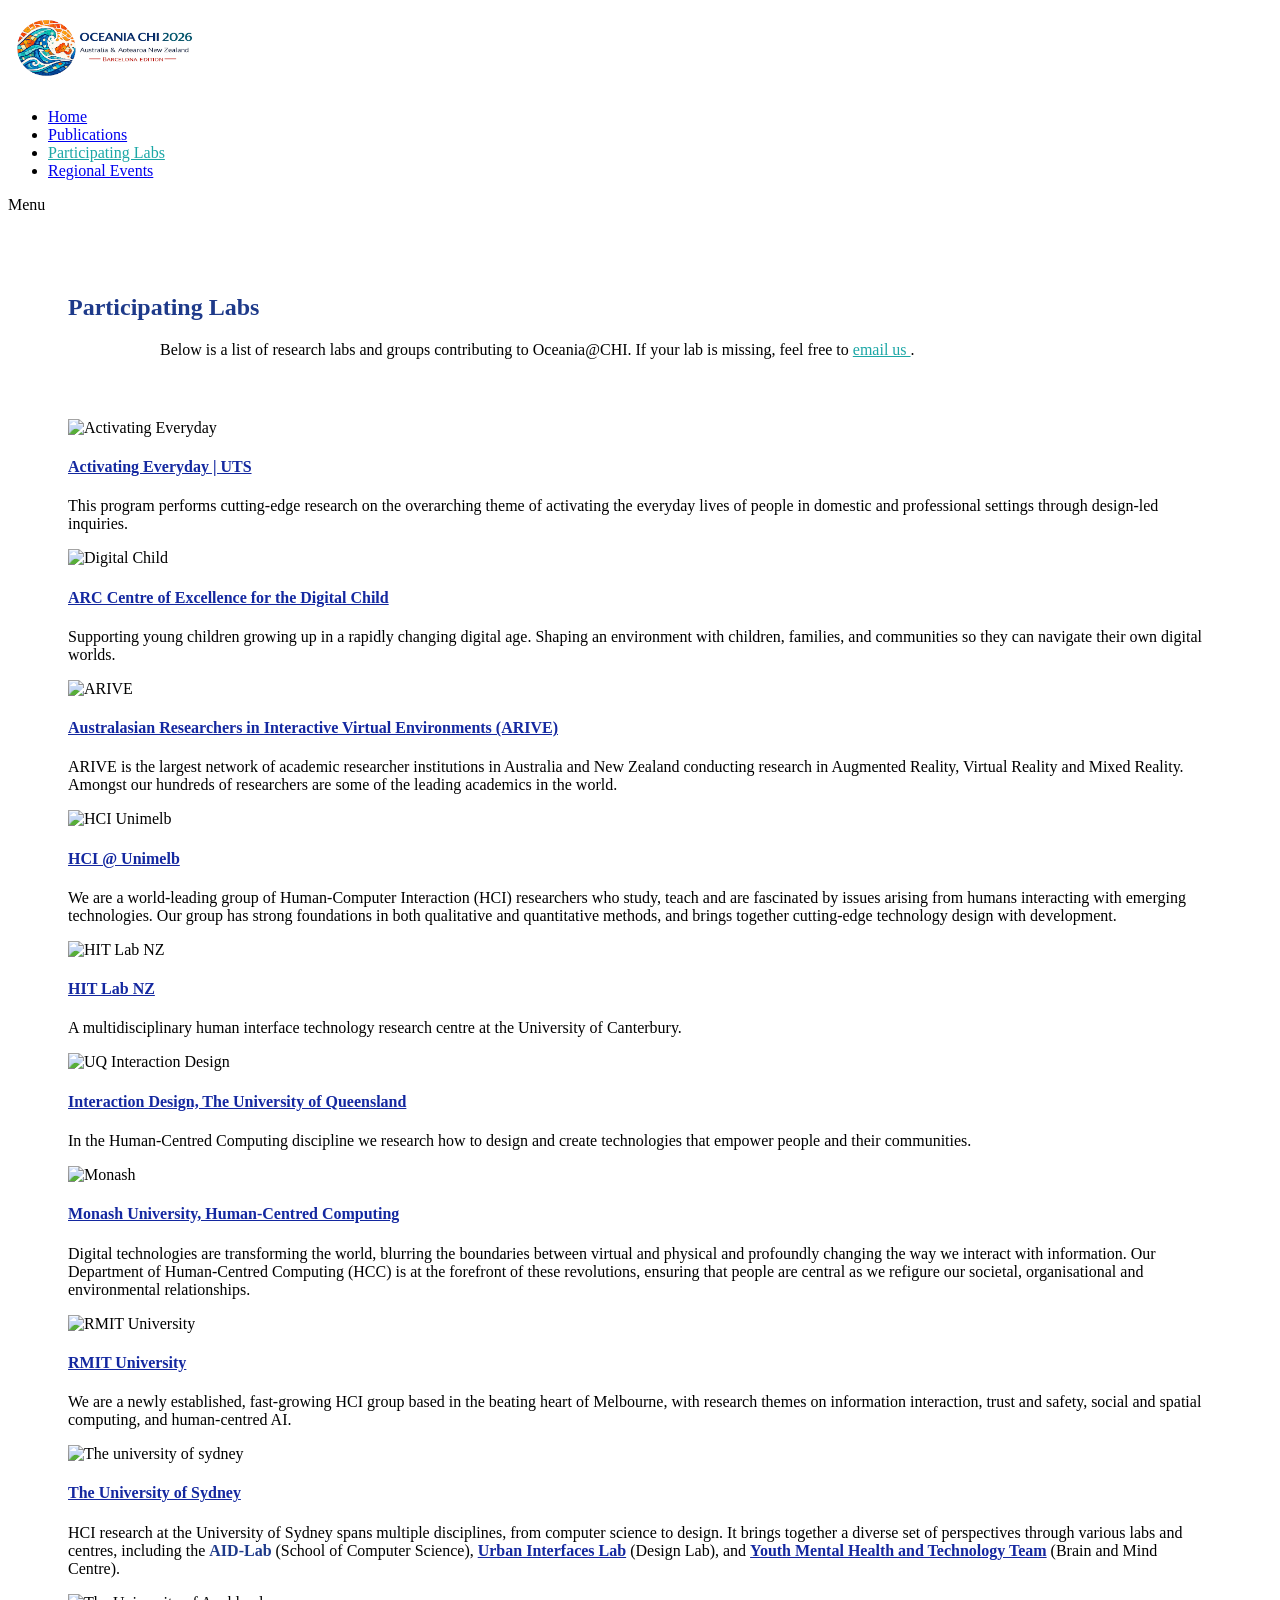
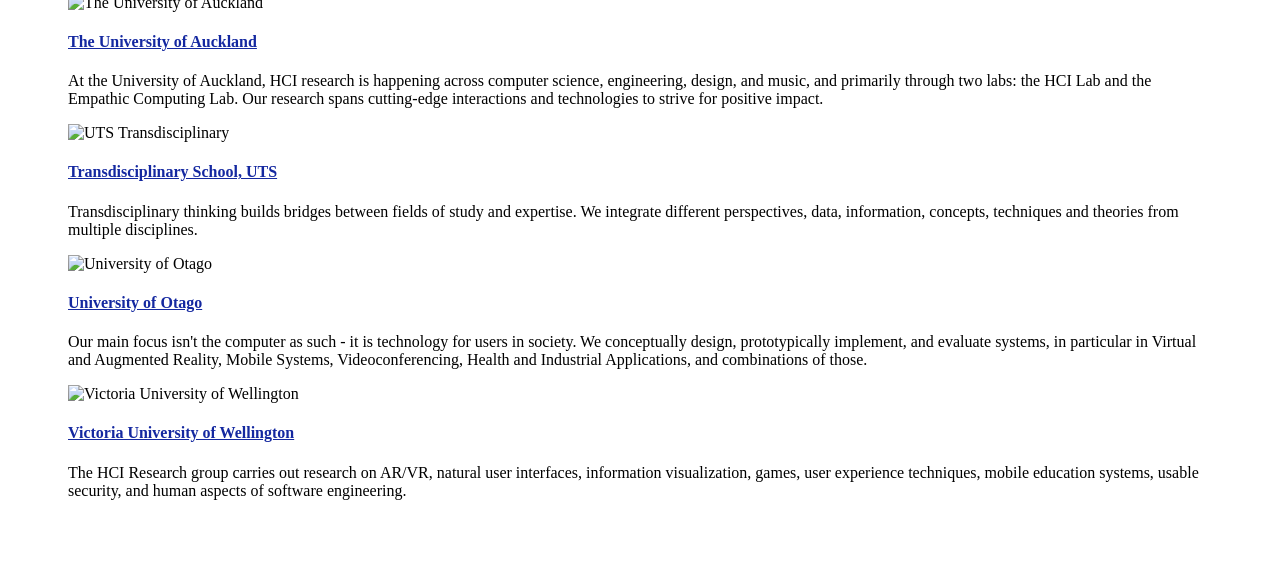
==== labs.html @ 567f7cf2 "Refine participating labs page layout and update lab descriptions" ====
<!DOCTYPE html>
<html lang="en">

<head>

  <meta charset="utf-8">
  <meta name="viewport" content="width=device-width, initial-scale=1, shrink-to-fit=no">
  <meta name="description" content="">
  <meta name="author" content="Tooplate">
  <link
    href="https://fonts.googleapis.com/css?family=Poppins:100,100i,200,200i,300,300i,400,400i,500,500i,600,600i,700,700i,800,800i,900,900i&display=swap"
    rel="stylesheet">

  <title>Oceania CHI 2026 Labs</title>


  <!-- Additional CSS Files -->
  <link rel="stylesheet" type="text/css" href="assets/css/bootstrap.min.css">
  <link rel="stylesheet" type="text/css" href="assets/css/font-awesome.css">
  <link rel="stylesheet" type="text/css" href="assets/css/owl-carousel.css">
  <link rel="stylesheet" href="assets/css/tooplate-artxibition.css">
  <link rel="stylesheet" href="assets/css/oceania-chi.css">
  <!--

Tooplate 2125 ArtXibition

https://www.tooplate.com/view/2125-artxibition

-->
  <style>
    .lab-page-section p {
      font-size: 16px !important;

    }
  </style>
</head>

<body>





  <!-- ***** Header Area Start ***** -->
  <header class="header-area header-sticky">
    <div class="container">
      <div class="row">
        <div class="col-12">
          <nav class="main-nav">
            <!-- ***** Logo Start ***** -->
            <a href="index.html" class="logo"><img src="assets/images/logo_horizontal.png" alt="Oceania@CHI Logo"
                style="height: 80px;"></a>
            <!-- ***** Logo End ***** -->
            <!-- ***** Menu Start ***** -->
            <ul class="nav">
              <li><a href="index.html">Home</a></li>
              <li><a href="publications.html">Publications</a></li>
              <!-- <li><a href="event.html">Oceania@CHI Event</a></li> -->
              <li><a href="labs.html" class="active">Participating Labs</a></li>
              <li><a href="regionalevent.html">Regional Events</a></li>

            </ul>
            <a class='menu-trigger'>
              <span>Menu</span>
            </a>
            <!-- ***** Menu End ***** -->
          </nav>
        </div>
      </div>
    </div>
  </header>
  <!-- ***** Header Area End ***** -->

  <section class="lab-page-section" style="padding: 60px 60px;">
    <div class="container">
      <h2 class="text-center mb-4"><strong>Participating Labs</strong></h2>
      <p class="text-center" style="max-width: 960px; margin: 0 auto 60px;">
        Below is a list of research labs and groups contributing to Oceania@CHI. If your lab is missing, feel free to
        <a class="text-button" href="mailto:parth.bhargava@sydney.edu.au?subject=Oceania%20CHI%20Publication%20Missing">
          email us
        </a>.
      </p>


      <!-- Lab: Activating Everyday | UTS -->
      <div class="row align-items-center mb-5">
        <div class="col-md-2 text-center">
          <img src="assets/images/Logo - Yufeng Wu.png" alt="Activating Everyday" style="max-height: 60px;"
            class="img-fluid">
        </div>
        <div class="col-md-10">
          <h4>
            <a href="https://activatingeveryday.com/" target="_blank"
              style="color: #1428A0; text-decoration: underline;">
              Activating Everyday | UTS
            </a>
          </h4>
          <p>This program performs cutting-edge research on the overarching theme of activating the everyday lives of
            people in domestic and professional settings through design-led inquiries.</p>
        </div>
      </div>

      <!-- Lab: ARC Centre of Excellence for the Digital Child -->
      <div class="row align-items-center mb-5">
        <div class="col-md-2 text-center">
          <img src="assets/images/TDC_LOGO_NAME_PLATE_CMYK_Green - Sarah Matthews.svg" alt="Digital Child"
            style="max-height: 60px;" class="img-fluid">
        </div>
        <div class="col-md-10">
          <h4>
            <a href="https://digitalchild.org.au" target="_blank" style="color: #1428A0; text-decoration: underline;">
              ARC Centre of Excellence for the Digital Child
            </a>
          </h4>
          <p>Supporting young children growing up in a rapidly changing digital age. Shaping an environment with
            children, families, and communities so they can navigate their own digital worlds.</p>
        </div>
      </div>

      <!-- Lab: ARIVE -->
      <div class="row align-items-center mb-5">
        <div class="col-md-2 text-center">
          <img src="assets/images/ARIVELogoPNG - Stephan Lukosch.png" alt="ARIVE" style="max-height: 60px;"
            class="img-fluid">
        </div>
        <div class="col-md-10">
          <h4>
            <a href="https://arive.me/" target="_blank" style="color: #1428A0; text-decoration: underline;">
              Australasian Researchers in Interactive Virtual Environments (ARIVE)
            </a>
          </h4>
          <p>ARIVE is the largest network of academic researcher institutions in Australia and New Zealand conducting
            research in Augmented Reality, Virtual Reality and Mixed Reality. Amongst our hundreds of researchers are
            some of the leading academics in the world.</p>
        </div>
      </div>

      <!-- Lab: HCI @ Unimelb -->
      <div class="row align-items-center mb-5">
        <div class="col-md-2 text-center">
          <img src="assets/images/UoM_Logo_Vert_Housed_RGB - wafa johal.png" alt="HCI Unimelb" style="max-height: 60px;"
            class="img-fluid">
        </div>
        <div class="col-md-10">
          <h4>
            <a href="https://cis.unimelb.edu.au/hci" target="_blank"
              style="color: #1428A0; text-decoration: underline;">
              HCI @ Unimelb
            </a>
          </h4>
          <p>We are a world-leading group of Human-Computer Interaction (HCI) researchers who study, teach and are
            fascinated by issues arising from humans interacting with emerging technologies. Our group has strong
            foundations in both qualitative and quantitative methods, and brings together cutting-edge technology design
            with development.</p>
        </div>
      </div>

      <!-- Lab: HIT Lab NZ -->
      <div class="row align-items-center mb-5">
        <div class="col-md-2 text-center">
          <img src="assets/images/HITLabNZ_Logo-Horizontal-Vector - Donald Degraen.png" alt="HIT Lab NZ"
            style="max-height: 60px;" class="img-fluid">
        </div>
        <div class="col-md-10">
          <h4>
            <a href="https://www.hitlabnz.org/" target="_blank" style="color: #1428A0; text-decoration: underline;">
              HIT Lab NZ
            </a>
          </h4>
          <p>A multidisciplinary human interface technology research centre at the University of Canterbury.</p>
        </div>
      </div>

      <!-- Lab: Interaction Design, UQ -->
      <div class="row align-items-center mb-5">
        <div class="col-md-2 text-center">
          <img src="assets/images/university-of-queensland-australia-logo-62557E5F48-seeklogo.com - Ben Matthews.png"
            alt="UQ Interaction Design" style="max-height: 60px;" class="img-fluid">
        </div>
        <div class="col-md-10">
          <h4>
            <a href="https://eecs.uq.edu.au/human-centred-computing" target="_blank"
              style="color: #1428A0; text-decoration: underline;">
              Interaction Design, The University of Queensland
            </a>
          </h4>
          <p>In the Human-Centred Computing discipline we research how to design and create technologies that empower
            people and their communities.</p>
        </div>
      </div>


      <!-- Lab: Monash University, Human-Centred Computing -->
      <div class="row align-items-center mb-5">
        <div class="col-md-2 text-center">
          <img src="assets/images/monash-logo-mono.svg" alt="Monash" style="max-height: 60px;" class="img-fluid">
        </div>
        <div class="col-md-10">
          <h4><a href="https://www.monash.edu/it/hcc" target="_blank"
              style="color: #1428A0; text-decoration: underline;">Monash University, Human-Centred Computing</a></h4>
          <p>Digital technologies are transforming the world, blurring the boundaries between virtual and physical and
            profoundly changing the way we interact with information. Our Department of Human-Centred Computing (HCC) is
            at the forefront of these revolutions, ensuring that people are central as we refigure our societal,
            organisational and environmental relationships.</p>
        </div>
      </div>

      <!-- Lab: RMIT University -->
      <div class="row align-items-center mb-5">
        <div class="col-md-2 text-center">
          <img src="assets/images/RMIT - Ryan Kelly.svg" alt="RMIT University" style="max-height: 60px;"
            class="img-fluid">
        </div>
        <div class="col-md-10">
          <h4>
            <a href="https://www.rmit.edu.au/" target="_blank" style="color: #1428A0; text-decoration: underline;">
              RMIT University
            </a>
          </h4>
          <p>We are a newly established, fast-growing HCI group based in the beating heart of Melbourne, with research
            themes on information interaction, trust and safety, social and spatial computing, and human-centred AI.</p>
        </div>
      </div>

      <!-- Lab: The University of Sydney -->
      <div class="row align-items-center mb-5">
        <div class="col-md-2 text-center">
          <img src="assets/images/USYDLogo.svg" alt="The university of sydney" style="max-height: 60px;"
            class="img-fluid">
        </div>
        <div class="col-md-10">
          <h4>
            <a href="https://www.sydney.edu.au/" target="_blank" style="color: #1428A0; text-decoration: underline;">
              The University of Sydney
            </a>
          </h4>
          <p>
            HCI research at the University of Sydney spans multiple disciplines, from computer science to design. It
            brings together a diverse set of perspectives through various labs and centres, including the
            <strong>AID-Lab</strong> (School of Computer Science),
            <strong><a href="https://design.sydney.edu.au/research-2/urbaninterfaces/" target="_blank"
                style="color: #1428A0; text-decoration: underline;">Urban Interfaces Lab</a></strong> (Design Lab), and
            <strong><a href="https://www.sydney.edu.au/brain-mind/our-research/youth-mental-health-and-technology.html"
                target="_blank" style="color: #1428A0; text-decoration: underline;">Youth Mental Health and Technology
                Team</a></strong> (Brain and Mind Centre).
          </p>
        </div>
      </div>

      <!-- Lab: The University of Auckland -->
      <div class="row align-items-center mb-5 mt-8">
        <div class="col-md-2 text-center">
          <img src="assets/images/UoA-Logo-Mono-Landscape-768x273 - Danielle Lottridge.png"
            alt="The University of Auckland" style="max-height: 60px;" class="img-fluid">
        </div>
        <div class="col-md-10">
          <h4><a href="https://hci.auckland.ac.nz/the-hci-lab/" target="_blank"
              style="color: #1428A0; text-decoration: underline;">The University of Auckland</a></h4>
          <p>At the University of Auckland, HCI research is happening across computer science, engineering, design, and
            music, and primarily through two labs: the HCI Lab and the Empathic Computing Lab. Our research spans
            cutting-edge interactions and technologies to strive for positive impact.</p>
        </div>
      </div>

      <!-- Lab: Transdisciplinary School, UTS -->
      <div class="row align-items-center mb-5">
        <div class="col-md-2 text-center">
          <img src="assets/images/UTS_Logo_Full_Version_Primary_RGB_BLK - Martin Tomitsch.jpg"
            alt="UTS Transdisciplinary" style="max-height: 60px;" class="img-fluid">
        </div>
        <div class="col-md-10">
          <h4><a href="https://www.uts.edu.au/about/faculties/transdisciplinary-school" target="_blank"
              style="color: #1428A0; text-decoration: underline;">Transdisciplinary School, UTS</a></h4>
          <p>Transdisciplinary thinking builds bridges between fields of study and expertise. We integrate different
            perspectives, data, information, concepts, techniques and theories from multiple disciplines.</p>
        </div>
      </div>

      <!-- Lab: University of Otago -->
      <div class="row align-items-center mb-5">
        <div class="col-md-2 text-center">
          <img src="assets/images/Otago.png" alt="University of Otago" style="max-height: 60px;" class="img-fluid">
        </div>
        <div class="col-md-10">
          <h4><a href="http://www.hci.otago.ac.nz" target="_blank"
              style="color: #1428A0; text-decoration: underline;">University of Otago</a></h4>
          <p>Our main focus isn't the computer as such - it is technology for users in society. We conceptually design,
            prototypically implement, and evaluate systems, in particular in Virtual and Augmented Reality, Mobile
            Systems, Videoconferencing, Health and Industrial Applications, and combinations of those.</p>
        </div>
      </div>

      <!-- Lab: Victoria University of Wellington -->
      <div class="row align-items-center mb-5">
        <div class="col-md-2 text-center">
          <img src="assets/images/VUW-logo - Craig Anslow.jpg" alt="Victoria University of Wellington"
            style="max-height: 60px;" class="img-fluid">
        </div>
        <div class="col-md-10">
          <h4><a href="https://ecs.wgtn.ac.nz/Groups/HCI/" target="_blank"
              style="color: #1428A0; text-decoration: underline;">Victoria University of Wellington</a></h4>
          <p>The HCI Research group carries out research on AR/VR, natural user interfaces, information visualization,
            games, user experience techniques, mobile education systems, usable security, and human aspects of software
            engineering.</p>
        </div>
      </div>


    </div>
  </section>


  <!-- jQuery -->
  <script src="assets/js/jquery-2.1.0.min.js"></script>

  <!-- Bootstrap -->
  <script src="assets/js/popper.js"></script>
  <script src="assets/js/bootstrap.min.js"></script>

  <!-- Plugins -->
  <script src="assets/js/scrollreveal.min.js"></script>
  <script src="assets/js/waypoints.min.js"></script>
  <script src="assets/js/jquery.counterup.min.js"></script>
  <script src="assets/js/imgfix.min.js"></script>
  <script src="assets/js/mixitup.js"></script>
  <script src="assets/js/accordions.js"></script>
  <script src="assets/js/owl-carousel.js"></script>

  <!-- Global Init -->
  <script src="assets/js/custom.js"></script>

</body>

</html>
---- assets/css/oceania-chi.css ----
/* Colour scheme as variables */
:root {
  --ocean-blue: #1e3a8a;
  --pacific-teal: #1ca7a6;
  --terracotta: #c24a2a;
  --mosaic-yellow: #f2b705;
  --coral: #f26457;
  --sand: #f4e3c1;
}

/* Dark overlay on banner for text visibility */
.main-banner::before {
  content: "";
  position: absolute;
  inset: 0;
  background: rgba(0, 0, 0, 0.6); /* darkness level */
  z-index: 1;
}
.main-banner * {
  position: relative;
  z-index: 2;
}

/* Background colour with gradient */
/* body { */
/*   background: linear-gradient(180deg, white 0%, var(--sand) 100%); */
/* } */

/* Bold colour using a class and the strong tag */
.highlight-stat {
  color: var(--ocean-blue);
  font-weight: 600;
}

strong {
  color: var(--ocean-blue);
  font-weight: 600;
}
h4 strong {
  color: inherit;
}
.text-black {
  color: #000 !important;
}

/* Heading vertical bar colour */
.section-heading-with-bar::before {
  background-color: var(--terracotta);
}

/* Active nav bar colour */
.header-area .main-nav .nav li:hover a,
.header-area .main-nav .nav li a.active {
  color: var(--pacific-teal) !important;
  opacity: 1;
}

.header-area .main-nav .nav li a.active:after {
  background-color: var(--pacific-teal);
}

.background-header .main-nav .nav li:hover a,
.background-header .main-nav .nav li a.active {
  color: var(--pacific-teal) !important;
}

/* Publications card styling */
.publication-card {
  background: white;
  border-radius: 12px;
  padding: 22px;
  box-shadow: 0 6px 18px rgba(0, 0, 0, 0.06);
  transition:
    transform 0.15s ease,
    box-shadow 0.15s ease;
  height: 100%;
}

.publication-card:hover {
  transform: translateY(-3px);
  box-shadow: 0 8px 22px rgba(0, 0, 0, 0.08);
}

.publication-title {
  font-weight: 600;
  color: var(--ocean-blue);
}

.publication-category {
  display: inline-block;
  background: var(--terracotta);
  color: white;
  font-size: 12px;
  padding: 4px 10px;
  border-radius: 6px;
  margin-bottom: 10px;
}
#publicationList h4 {
  color: var(--ocean-blue);
  font-weight: 700;
  border-left: 4px solid var(--terracotta);
  padding-left: 10px;
}

/* Colour for text urls */
/* Force override for publication links */
a.text-button,
.text-button a,
.feature-item .right-content a.text-button {
  color: var(--pacific-teal) !important;
}

a.text-button:hover,
.text-button a:hover,
.feature-item .right-content a.text-button:hover {
  color: var(--terracotta) !important;
}

.text-button a {
  transition: color 0.2s ease;
}

.text-button i {
  transition:
    transform 0.2s ease,
    color 0.2s ease;
}

/* Main flex wrapper to push footer down when less content */
html,
body {
  height: 100%;
}

body {
  display: flex;
  flex-direction: column;
}

main {
  flex: 1;
}
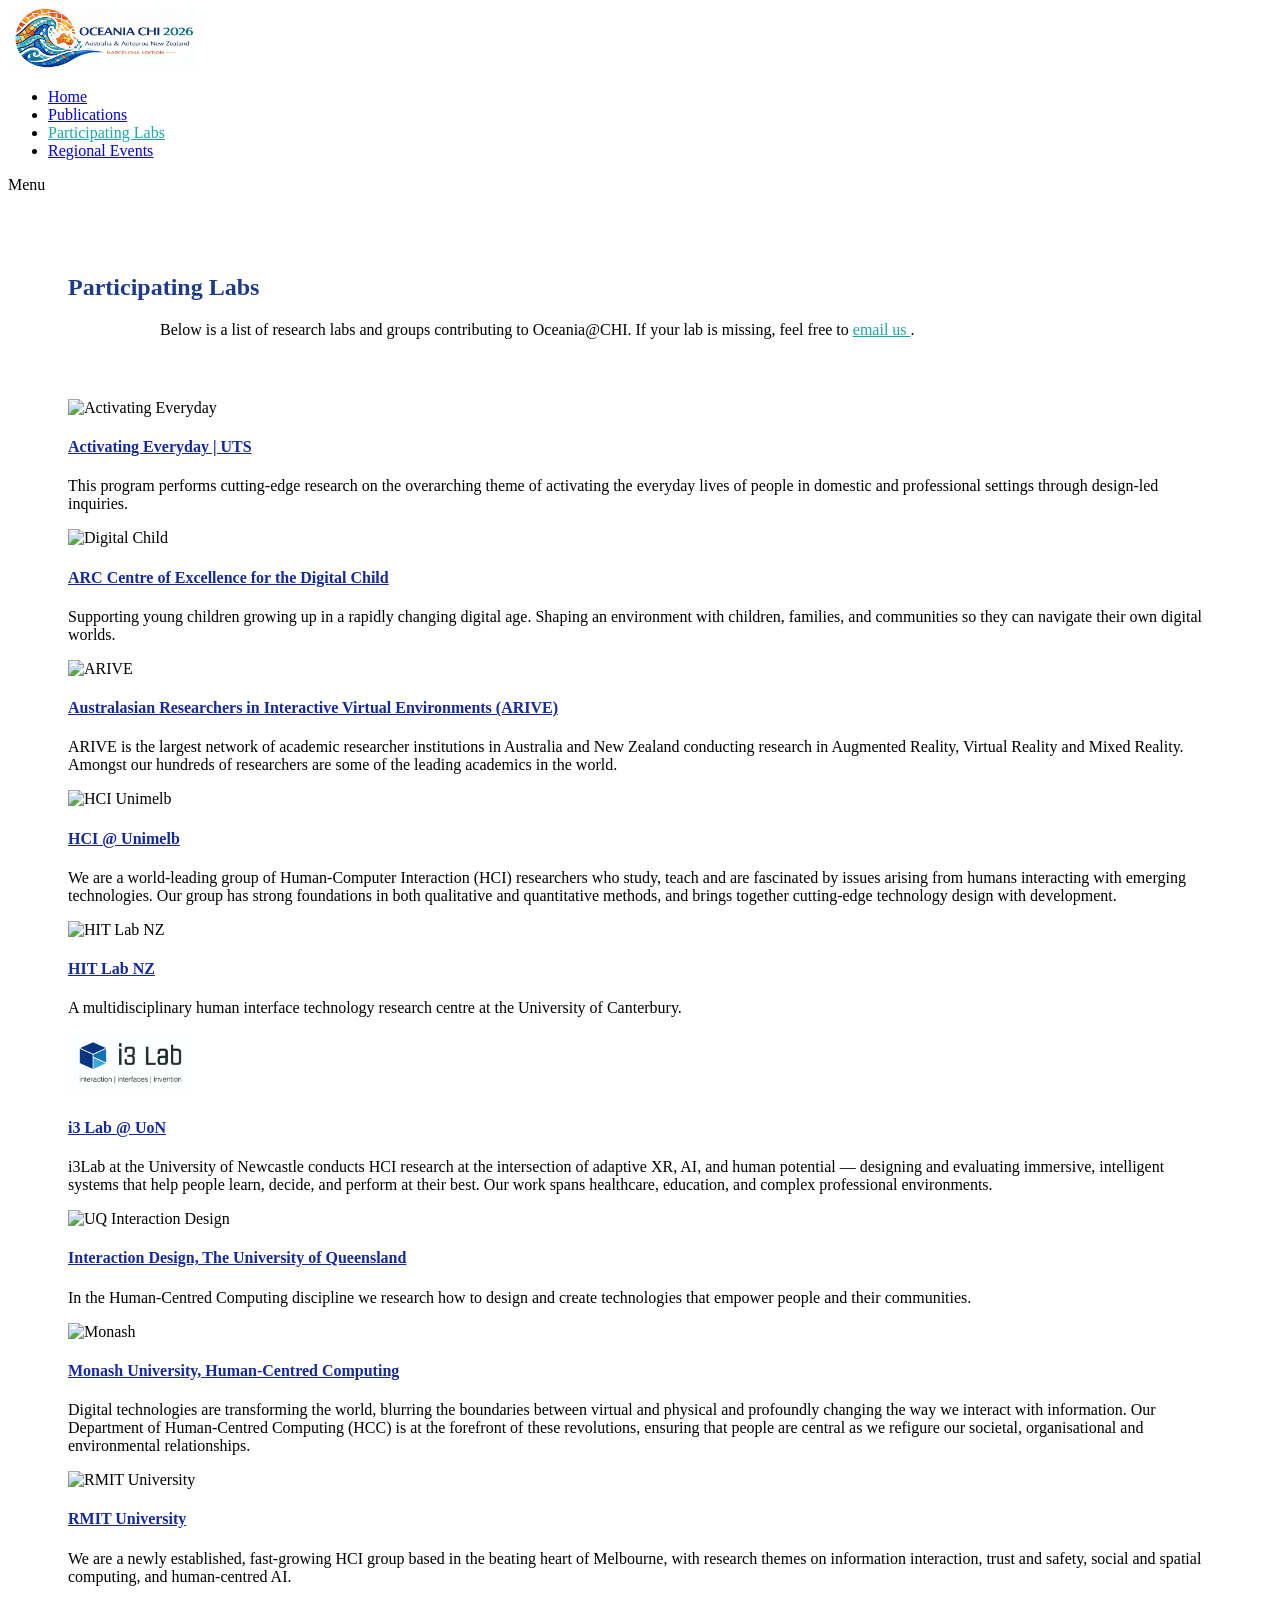
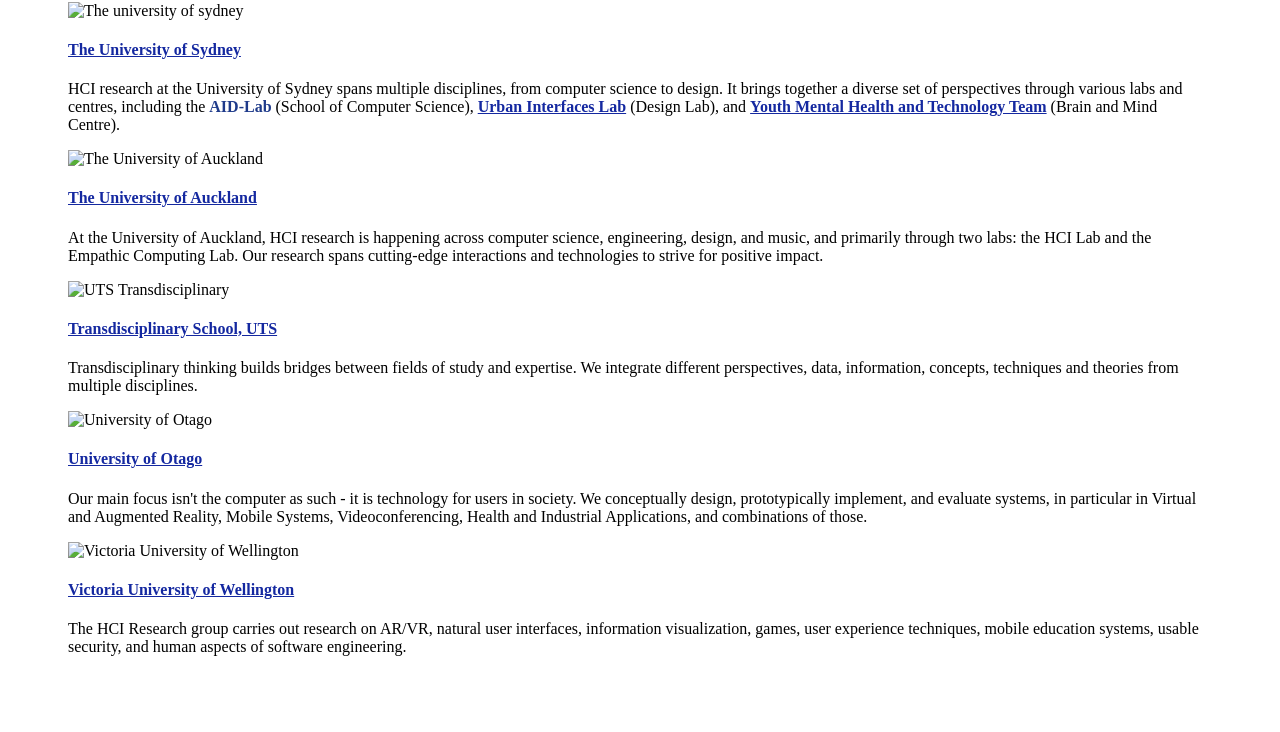
==== commit 53f7f5b5: "Add i3 lab to the participating labs section" ====
--- a/labs.html
+++ b/labs.html
@@ -171,6 +171,25 @@
         </div>
       </div>
 
+      <!-- Lab: i3 Lab, Newcastle -->
+      <div class="row align-items-center mb-5">
+        <div class="col-md-2 text-center">
+          <img src="assets/images/i3lab.jpg" alt="i3 Lab Newcastle" style="max-height: 60px;" class="img-fluid">
+        </div>
+        <div class="col-md-10">
+          <h4>
+            <a href="https://i3lab.newcastle.edu.au/" target="_blank"
+              style="color: #1428A0; text-decoration: underline;">
+              i3 Lab @ UoN
+            </a>
+          </h4>
+          <p>i3Lab at the University of Newcastle conducts HCI research at the intersection of adaptive XR, AI, and
+            human potential — designing and
+            evaluating immersive, intelligent systems that help people learn, decide, and perform at their best. Our
+            work spans healthcare, education, and complex professional environments.</p>
+        </div>
+      </div>
+
       <!-- Lab: Interaction Design, UQ -->
       <div class="row align-items-center mb-5">
         <div class="col-md-2 text-center">
--- a/assets/css/oceania-chi.css
+++ b/assets/css/oceania-chi.css
@@ -6,6 +6,14 @@
   --mosaic-yellow: #f2b705;
   --coral: #f26457;
   --sand: #f4e3c1;
+}
+
+/* Non transparent background logo spillover fix */
+.logo img {
+  height: 100%;
+  max-height: 60px; /* adjust to match navbar */
+  width: auto;
+  object-fit: contain;
 }
 
 /* Dark overlay on banner for text visibility */
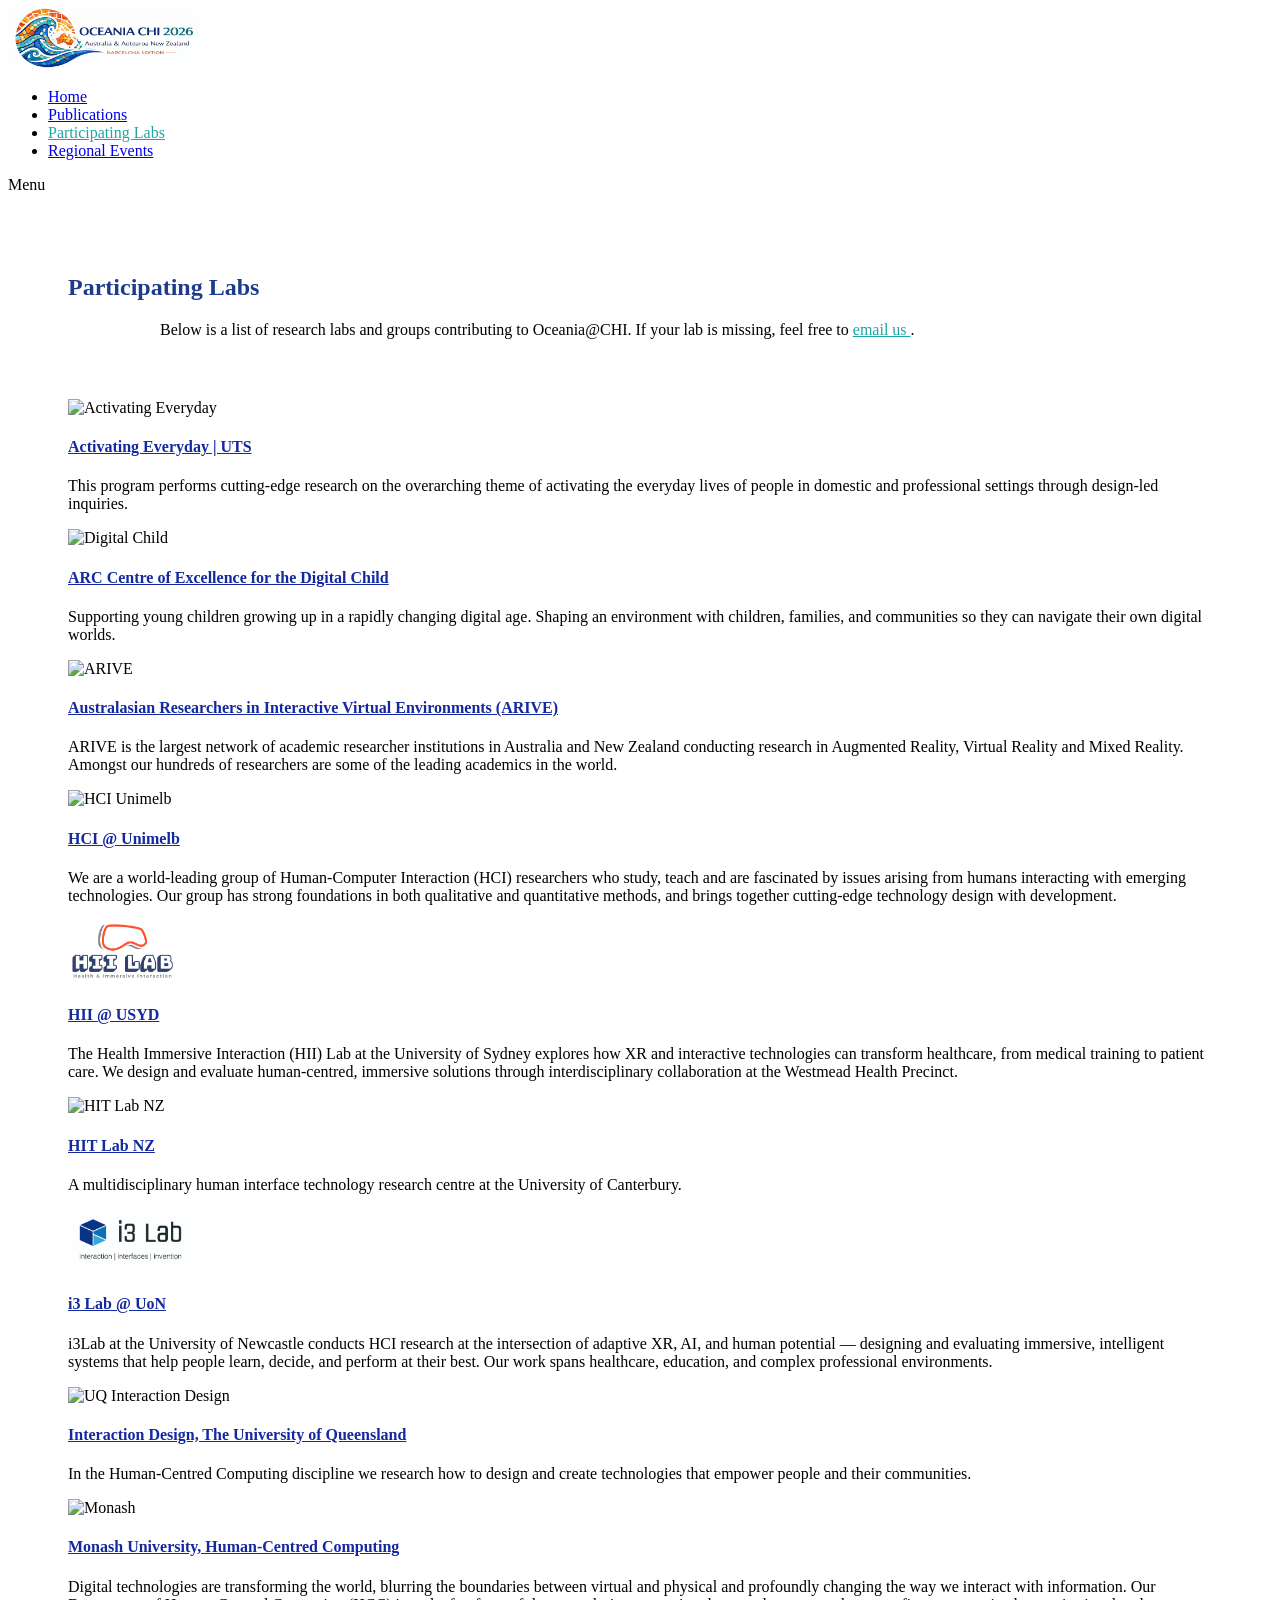
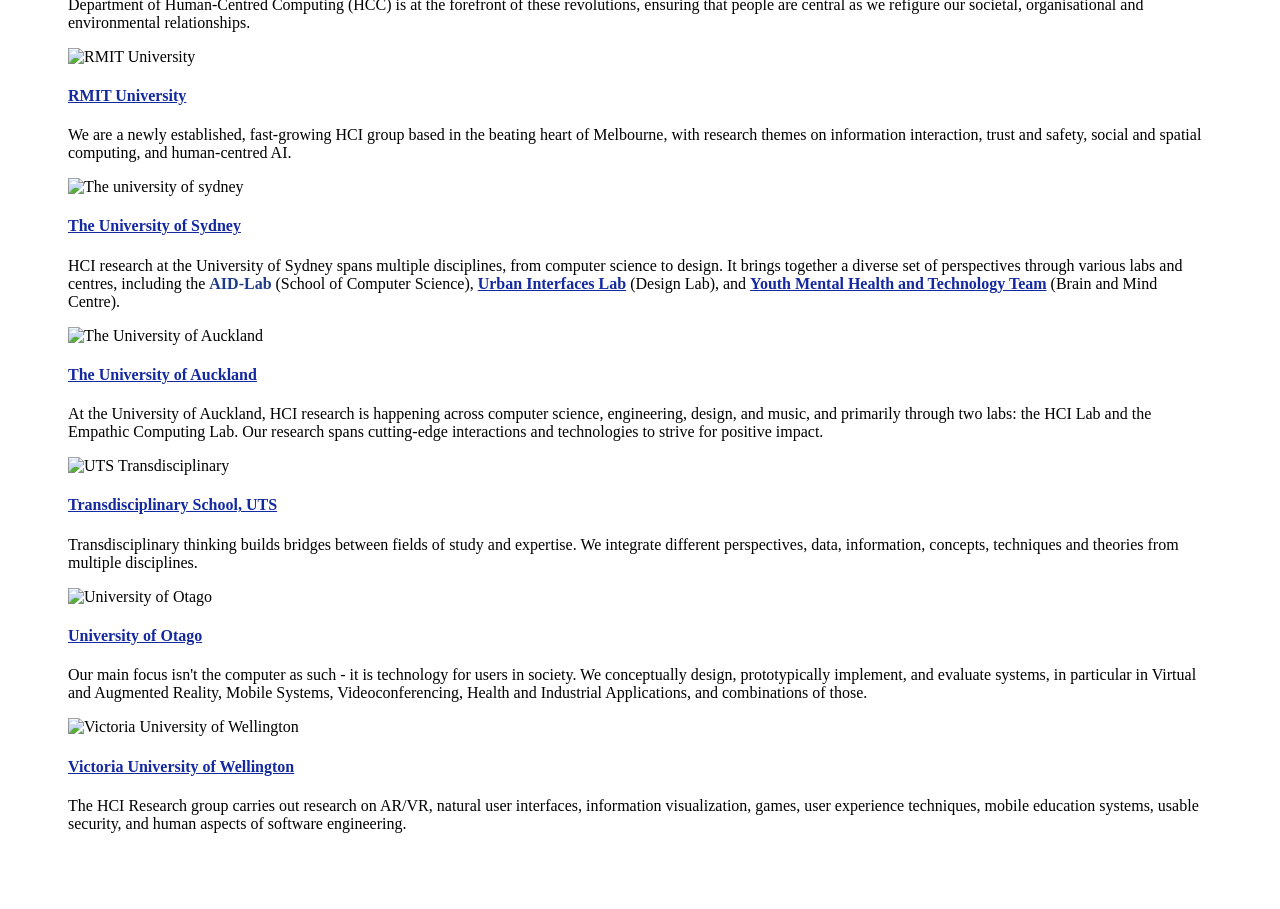
==== commit 34ec5735: "Add HII lab to participating labs" ====
--- a/labs.html
+++ b/labs.html
@@ -155,6 +155,25 @@
         </div>
       </div>
 
+      <!-- Lab: HII @ USYD -->
+      <div class="row align-items-center mb-5">
+        <div class="col-md-2 text-center">
+          <img src="assets/images/hii_logo.png" alt="HII USYD" style="max-height: 60px;" class="img-fluid">
+        </div>
+        <div class="col-md-10">
+          <h4>
+            <a href="https://design.sydney.edu.au/research-2/health-immersive-interaction-hii-lab/" target="_blank"
+              style="color: #1428A0; text-decoration: underline;">
+              HII @ USYD
+            </a>
+          </h4>
+          <p>The Health Immersive Interaction (HII) Lab at the University of Sydney explores how XR and interactive
+            technologies can transform healthcare, from medical training to patient care. We design and evaluate
+            human-centred, immersive solutions through interdisciplinary collaboration at the Westmead Health Precinct.
+          </p>
+        </div>
+      </div>
+
       <!-- Lab: HIT Lab NZ -->
       <div class="row align-items-center mb-5">
         <div class="col-md-2 text-center">
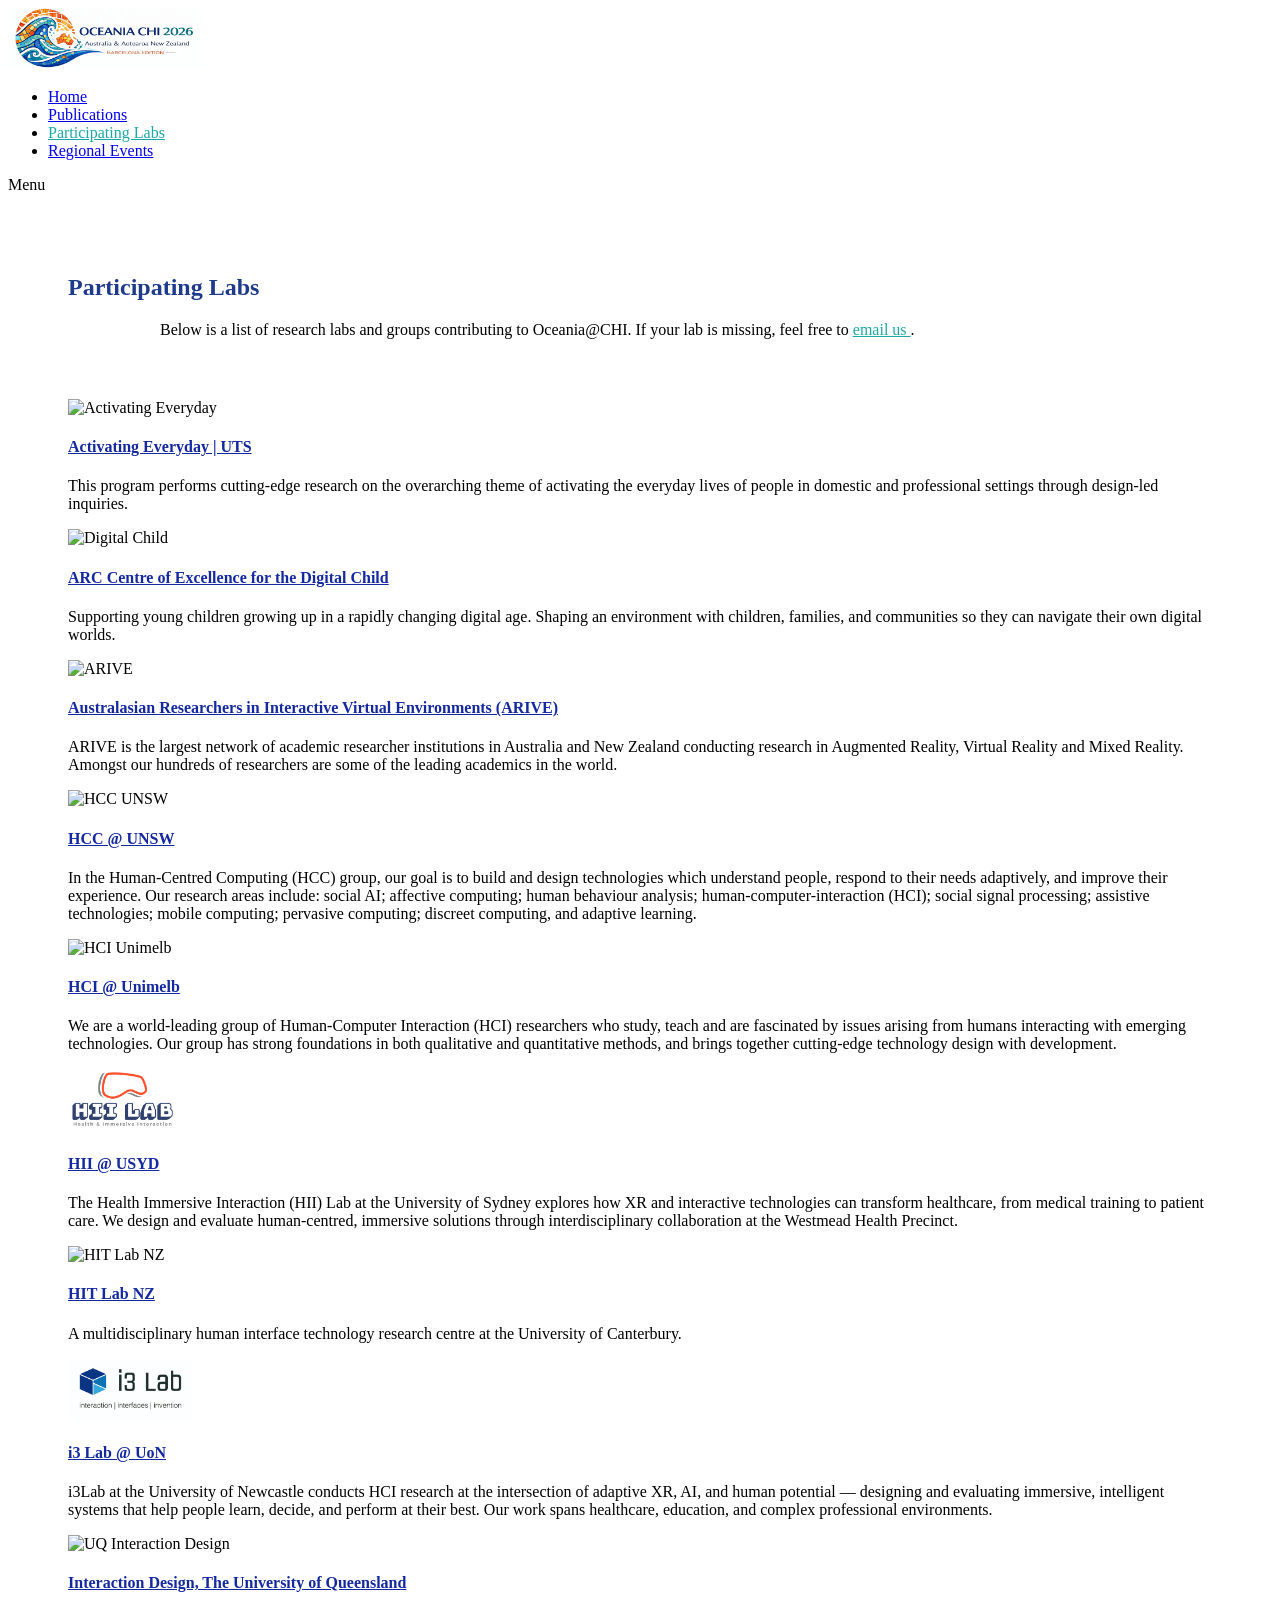
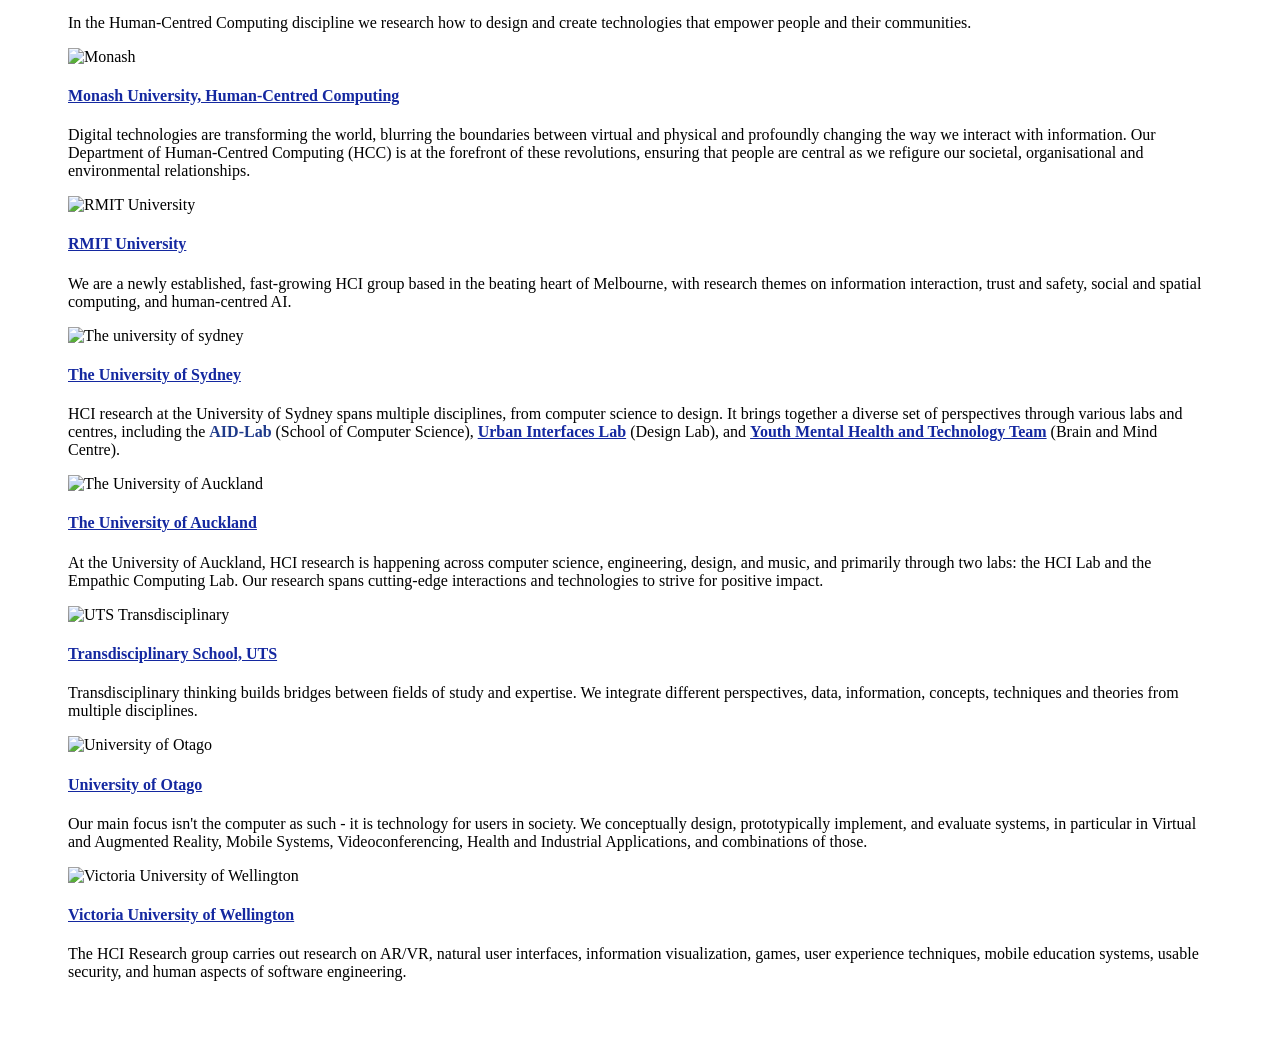
==== commit da7e546c: "Update labs.html Added HCC UNSW" ====
--- a/labs.html
+++ b/labs.html
@@ -135,6 +135,26 @@
         </div>
       </div>
 
+      <!-- Lab: HCC @ UNSW -->
+      <div class="row align-items-center mb-5">
+        <div class="col-md-2 text-center">
+          <img src="assets/images/unsw_0.png" alt="HCC UNSW" style="max-height: 60px;"
+            class="img-fluid">
+        </div>
+        <div class="col-md-10">
+          <h4>
+            <a href="https://www.unsw.edu.au/engineering/our-schools/computer-science-and-engineering/our-research/research-groups/human-centred-computing" target="_blank"
+              style="color: #1428A0; text-decoration: underline;">
+              HCC @ UNSW
+            </a>
+          </h4>
+          <p>In the Human-Centred Computing (HCC) group, our goal is to build and design technologies which understand people,
+            respond to their needs adaptively, and improve their experience. Our research areas include: social AI; affective
+            computing; human behaviour analysis; human-computer-interaction (HCI); social signal processing; assistive technologies;
+            mobile computing; pervasive computing; discreet computing, and adaptive learning.</p>
+        </div>
+      </div>
+      
       <!-- Lab: HCI @ Unimelb -->
       <div class="row align-items-center mb-5">
         <div class="col-md-2 text-center">
